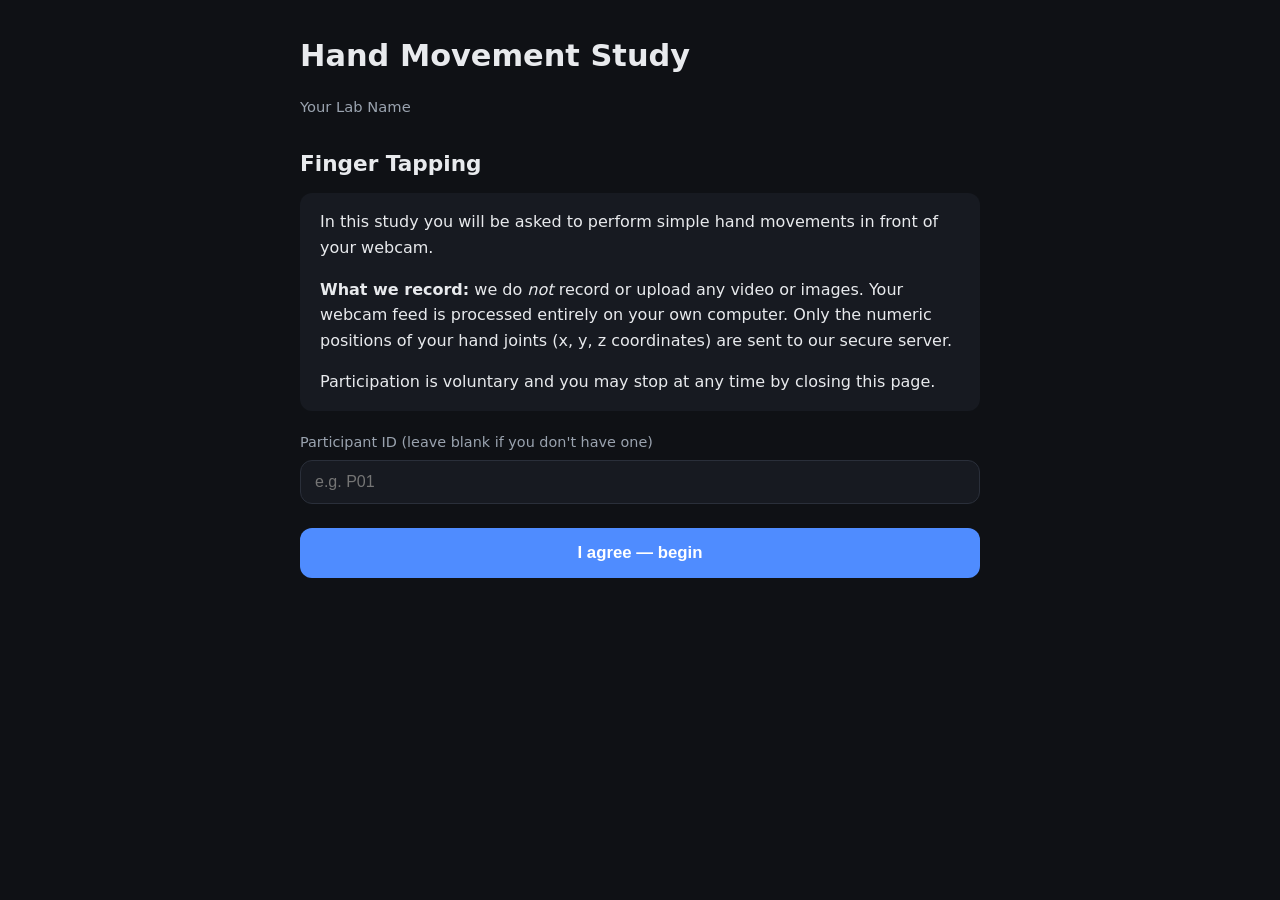
==== index.html @ c66ba869 "Markerless online experiments: browser tracking + Firebase + Python analysis A beginner-friendly sta" ====
<!doctype html>
<html lang="en">
<head>
<meta charset="utf-8">
<meta name="viewport" content="width=device-width, initial-scale=1">
<title>Experiment</title>
<link rel="icon" href="data:image/svg+xml,%3Csvg xmlns=%27http://www.w3.org/2000/svg%27 viewBox=%270 0 100 100%27%3E%3Ctext y=%27.9em%27 font-size=%2790%27%3E%E2%9C%8B%3C/text%3E%3C/svg%3E">
<link rel="stylesheet" href="css/style.css">
</head>
<body>

<!-- The camera view. It lives here once and gets moved into whichever screen
     needs it, so the webcam is never restarted mid-study. -->
<div id="stage" hidden>
  <!-- Everything inside .mirror is flipped left-to-right so the participant
       sees themselves as they would in a mirror. Text is deliberately kept
       OUTSIDE this div, otherwise it would appear backwards. -->
  <div class="mirror">
    <canvas id="overlay"></canvas>
  </div>
  <div id="live-readout" class="readout"></div>
  <div id="trial-timer" class="timer"></div>
  <div id="countdown" class="countdown"></div>
</div>

<main>

  <!-- 1 ------------------------------------------------------------------ -->
  <section id="screen-welcome" class="screen visible">
    <h1 id="study-title">Study</h1>
    <p class="subtle" id="study-lab"></p>
    <h2 id="experiment-title"></h2>
    <div id="consent-text" class="prose"></div>

    <div id="manual-id-block" class="field">
      <label for="manual-id-input">Participant ID (leave blank if you don't have one)</label>
      <input id="manual-id-input" type="text" autocomplete="off" placeholder="e.g. P01">
    </div>

    <button id="btn-consent" class="primary">I agree — begin</button>
  </section>

  <!-- 2 ------------------------------------------------------------------ -->
  <section id="screen-loading" class="screen">
    <div class="spinner"></div>
    <p id="loading-text">Loading…</p>
  </section>

  <!-- 3 ------------------------------------------------------------------ -->
  <section id="screen-position" class="screen">
    <h2>Let's check your camera</h2>
    <p>Hold your hand up in front of the camera. When we can see it clearly,
       the button below will turn on.</p>
    <div id="position-stage-slot"></div>
    <p id="position-status" class="status">Looking for your hand…</p>
    <button id="btn-position-done" class="primary" disabled>Continue</button>
    <details class="help">
      <summary>Nothing is showing up?</summary>
      <ul>
        <li>Make sure the room is reasonably bright, and that the light is in
            front of you rather than behind you.</li>
        <li>Hold your hand about 40–60&nbsp;cm from the camera.</li>
        <li>Plain background helps. Move away from busy patterns.</li>
      </ul>
    </details>
  </section>

  <!-- 4 ------------------------------------------------------------------ -->
  <section id="screen-instructions" class="screen">
    <h2>Instructions</h2>
    <div id="instructions-text" class="prose"></div>
    <button id="btn-start" class="primary">I'm ready — start</button>
  </section>

  <!-- 5 ------------------------------------------------------------------ -->
  <section id="screen-trial" class="screen">
    <div class="progress">
      <span id="progress-label"></span>
      <div class="progress-bar"><div id="progress-bar-fill"></div></div>
    </div>
    <p id="trial-prompt" class="prompt"></p>
    <div id="trial-stage-slot"></div>
  </section>

  <!-- 6 ------------------------------------------------------------------ -->
  <section id="screen-rest" class="screen">
    <h2>Nice work</h2>
    <p>Take a short break. Shake out your hand if you'd like.</p>
    <p class="subtle" id="rest-progress"></p>
    <button id="btn-next-trial" class="primary">Start the next one</button>
  </section>

  <!-- 7 ------------------------------------------------------------------ -->
  <section id="screen-saving" class="screen">
    <div class="spinner"></div>
    <p id="saving-text">Saving…</p>
    <p class="subtle">Please don't close this page.</p>
  </section>

  <!-- 8 ------------------------------------------------------------------ -->
  <section id="screen-done" class="screen">
    <h2>All done — thank you!</h2>
    <p>Your responses have been saved.</p>
    <p class="subtle">Session ID: <code id="done-session-id"></code></p>
    <p id="done-redirect-note" class="subtle"></p>
  </section>

  <!-- 9 ------------------------------------------------------------------ -->
  <section id="screen-error" class="screen">
    <h2 class="bad">Something went wrong</h2>
    <p id="error-message"></p>
    <p class="subtle" id="error-detail"></p>
    <p class="subtle">If this keeps happening, please contact the research team.</p>
  </section>

</main>

<script type="module">
  import { main } from "./js/core/experiment.js";
  main();
</script>
</body>
</html>
---- css/style.css ----
/* style.css — deliberately plain. Change the colours at the top and the whole
 * study restyles. Nothing here affects your data. */

:root {
  --bg: #0f1115;
  --panel: #171a21;
  --text: #e8eaed;
  --subtle: #9aa3af;
  --accent: #4f8cff;
  --good: #4ade80;
  --bad: #f87171;
  --radius: 12px;
  --maxw: 720px;
}

* { box-sizing: border-box; }

body {
  margin: 0;
  background: var(--bg);
  color: var(--text);
  font: 16px/1.6 system-ui, -apple-system, "Segoe UI", Roboto, sans-serif;
  -webkit-font-smoothing: antialiased;
}

main {
  max-width: var(--maxw);
  margin: 0 auto;
  padding: 32px 20px 80px;
}

h1 { font-size: 1.9rem; margin: 0 0 4px; }
h2 { font-size: 1.35rem; margin: 28px 0 12px; }
code { background: #000; padding: 2px 6px; border-radius: 4px; font-size: .9em; }
.subtle { color: var(--subtle); font-size: .92rem; }
.good { color: var(--good); }
.bad  { color: var(--bad); }

/* ---- screens: exactly one is visible at a time ------------------------- */
.screen { display: none; }
.screen.visible { display: block; animation: fade .18s ease-out; }
@keyframes fade { from { opacity: 0; transform: translateY(4px); } to { opacity: 1; } }

.prose { background: var(--panel); padding: 16px 20px; border-radius: var(--radius); }
.prose p:first-child { margin-top: 0; }
.prose p:last-child  { margin-bottom: 0; }

/* ---- controls ---------------------------------------------------------- */
button.primary {
  display: block;
  width: 100%;
  margin-top: 24px;
  padding: 15px 20px;
  font-size: 1.05rem;
  font-weight: 600;
  color: #fff;
  background: var(--accent);
  border: 0;
  border-radius: var(--radius);
  cursor: pointer;
}
button.primary:hover:not(:disabled) { filter: brightness(1.12); }
button.primary:disabled { background: #333a47; color: #777f8c; cursor: not-allowed; }

.field { margin-top: 20px; }
.field label { display: block; font-size: .9rem; color: var(--subtle); margin-bottom: 6px; }
.field input {
  width: 100%; padding: 12px 14px; font-size: 1rem;
  background: var(--panel); color: var(--text);
  border: 1px solid #2a2f3a; border-radius: var(--radius);
}

/* ---- the camera view --------------------------------------------------- */
#stage {
  position: relative;
  width: 100%;
  max-width: var(--maxw);
  aspect-ratio: 4 / 3;
  margin: 16px 0;
  background: #000;
  border-radius: var(--radius);
  overflow: hidden;
}

/* Flipped so the participant sees a mirror image, which is what people
   expect from a webcam. Text is kept outside this element on purpose. */
#stage .mirror { position: absolute; inset: 0; transform: scaleX(-1); }
#stage video, #stage canvas {
  position: absolute; inset: 0;
  width: 100%; height: 100%;
  object-fit: cover;
}

.readout {
  position: absolute; top: 14px; left: 18px;
  display: flex; align-items: baseline; gap: 8px;
  text-shadow: 0 2px 10px rgba(0,0,0,.85);
  pointer-events: none;
}
.readout .big  { font-size: 3.4rem; font-weight: 700; line-height: 1; }
.readout .unit { font-size: 1rem; color: var(--subtle); }

.timer {
  position: absolute; top: 14px; right: 18px;
  font-size: 1.4rem; font-weight: 600;
  text-shadow: 0 2px 10px rgba(0,0,0,.85);
  pointer-events: none;
}

.countdown {
  position: absolute; inset: 0;
  display: none; align-items: center; justify-content: center;
  font-size: 7rem; font-weight: 800;
  background: rgba(0,0,0,.45);
  pointer-events: none;
}
.countdown.visible { display: flex; }
.countdown.pulse { animation: pop .5s ease-out; }
@keyframes pop { from { transform: scale(1.6); opacity: .2; } to { transform: scale(1); opacity: 1; } }

/* ---- progress ---------------------------------------------------------- */
.progress { font-size: .9rem; color: var(--subtle); }
.progress-bar { height: 6px; background: var(--panel); border-radius: 3px; margin-top: 6px; overflow: hidden; }
#progress-bar-fill { height: 100%; width: 0; background: var(--accent); transition: width .3s; }
.prompt { font-size: 1.15rem; margin: 14px 0 0; }

/* ---- status lines ------------------------------------------------------ */
.status { font-weight: 600; }
.status.good { color: var(--good); }
.status.bad  { color: var(--bad); }

.help { margin-top: 20px; color: var(--subtle); }
.help summary { cursor: pointer; }

/* ---- spinner ----------------------------------------------------------- */
.spinner {
  width: 34px; height: 34px; margin: 40px auto 20px;
  border: 3px solid #2a2f3a; border-top-color: var(--accent);
  border-radius: 50%; animation: spin .8s linear infinite;
}
@keyframes spin { to { transform: rotate(360deg); } }

/* ---- check.html -------------------------------------------------------- */
.check {
  display: flex; gap: 14px; align-items: flex-start;
  background: var(--panel); padding: 14px 16px;
  border-radius: var(--radius); margin-bottom: 10px;
  border-left: 4px solid #2a2f3a;
}
.check.pass { border-left-color: var(--good); }
.check.fail { border-left-color: var(--bad); }
.check.busy { border-left-color: var(--accent); }
.check .icon { font-size: 1.2rem; line-height: 1.5; width: 1.4em; flex: none; }
.check .body { flex: 1; min-width: 0; }
.check .name { font-weight: 600; }
.check .detail { color: var(--subtle); font-size: .9rem; margin-top: 4px; white-space: pre-wrap; }
.check .detail a { color: var(--accent); }
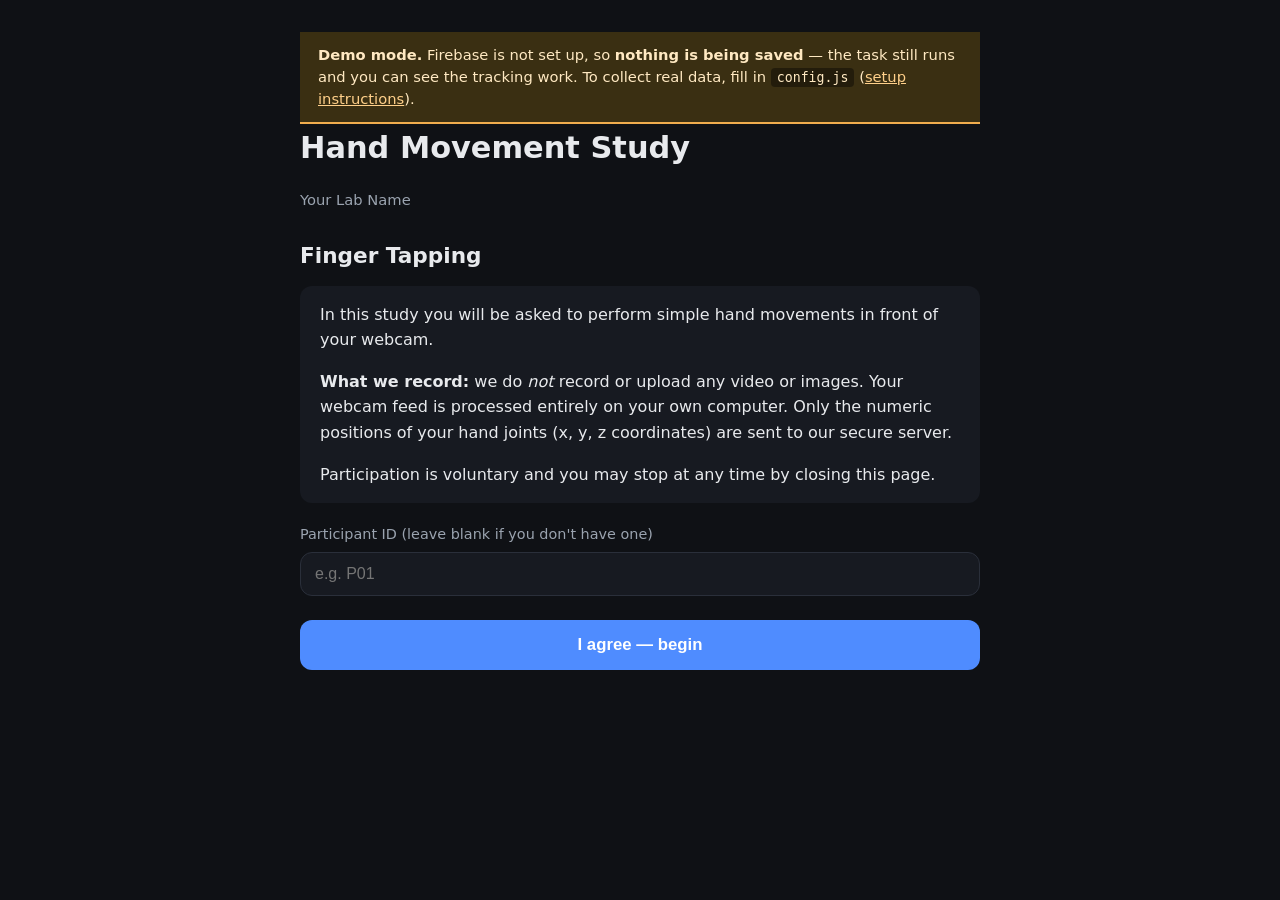
==== commit 4934896c: "Run without Firebase instead of failing: demo mode Opening the site with an unconfigured config.js s" ====
--- a/index.html
+++ b/index.html
@@ -24,6 +24,15 @@
 </div>
 
 <main>
+
+  <!-- Shown only when config.js has no Firebase settings, so it is obvious that
+       the task is running but nothing is being recorded. -->
+  <div id="demo-banner" class="banner" hidden>
+    <strong>Demo mode.</strong> Firebase is not set up, so <strong>nothing is
+    being saved</strong> — the task still runs and you can see the tracking work.
+    To collect real data, fill in <code>config.js</code>
+    (<a href="docs/SETUP.md">setup instructions</a>).
+  </div>
 
   <!-- 1 ------------------------------------------------------------------ -->
   <section id="screen-welcome" class="screen visible">
@@ -100,8 +109,21 @@
   <!-- 8 ------------------------------------------------------------------ -->
   <section id="screen-done" class="screen">
     <h2>All done — thank you!</h2>
-    <p>Your responses have been saved.</p>
-    <p class="subtle">Session ID: <code id="done-session-id"></code></p>
+
+    <div id="done-results"></div>
+
+    <p id="done-saved-line">Your responses have been saved.<br>
+       <span class="subtle">Session ID: <code id="done-session-id"></code></span></p>
+
+    <div id="done-demo" hidden>
+      <p><strong>Nothing was saved</strong> — this is a demo, and no Firebase
+         project is connected.</p>
+      <button id="btn-download-demo" class="primary">Download my data as JSON</button>
+      <p class="subtle">The file matches what <code>analysis/fetch_data.py</code>
+         produces, so you can drop it into <code>data/raw/</code> and run
+         <code>python analysis/compute_metrics.py</code> on it right away.</p>
+    </div>
+
     <p id="done-redirect-note" class="subtle"></p>
   </section>
 
--- a/css/style.css
+++ b/css/style.css
@@ -155,3 +155,41 @@
 .check .name { font-weight: 600; }
 .check .detail { color: var(--subtle); font-size: .9rem; margin-top: 4px; white-space: pre-wrap; }
 .check .detail a { color: var(--accent); }
+
+/* ---- demo-mode banner -------------------------------------------------- */
+.banner {
+  max-width: var(--maxw);
+  margin: 0 auto;
+  padding: 12px 18px;
+  background: #3a2f12;
+  border-bottom: 2px solid #f0ad4e;
+  color: #ffe9c2;
+  font-size: .92rem;
+  line-height: 1.5;
+}
+.banner a { color: #ffd08a; }
+.banner code { background: rgba(0,0,0,.4); }
+
+/* ---- results table on the final screen --------------------------------- */
+table.results {
+  width: 100%;
+  margin: 18px 0 8px;
+  border-collapse: collapse;
+  background: var(--panel);
+  border-radius: var(--radius);
+  overflow: hidden;
+}
+table.results th, table.results td {
+  padding: 10px 14px;
+  text-align: left;
+  border-bottom: 1px solid #232833;
+}
+table.results tr:first-child th {
+  font-size: .78rem;
+  text-transform: uppercase;
+  letter-spacing: .06em;
+  color: var(--subtle);
+  font-weight: 600;
+}
+table.results tr:last-child th, table.results tr:last-child td { border-bottom: 0; }
+table.results td { font-variant-numeric: tabular-nums; }
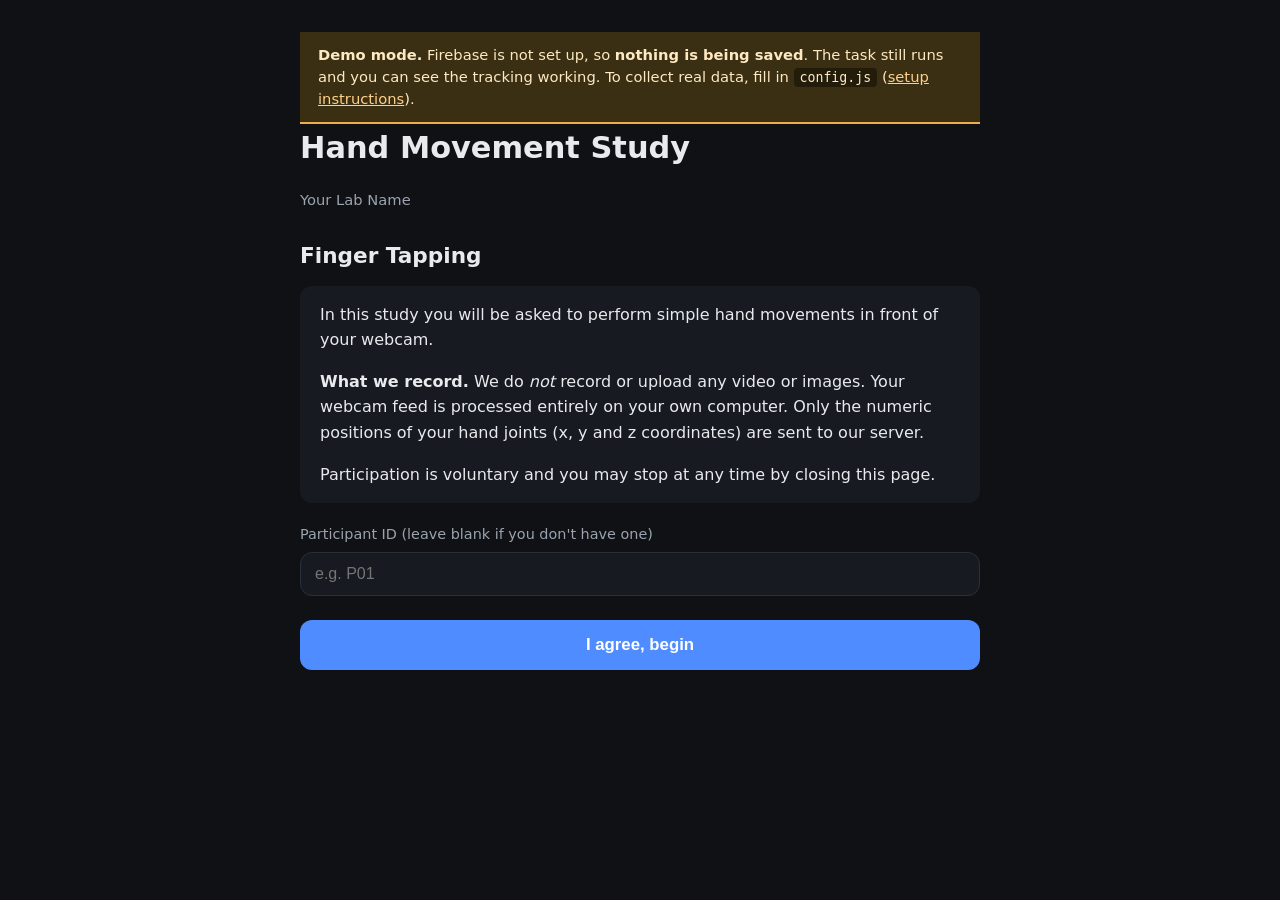
==== commit 6fcbf5ec: "Fall back to CPU when the graphics card is unavailable Participants whose browser could not create a" ====
--- a/index.html
+++ b/index.html
@@ -28,10 +28,17 @@
   <!-- Shown only when config.js has no Firebase settings, so it is obvious that
        the task is running but nothing is being recorded. -->
   <div id="demo-banner" class="banner" hidden>
-    <strong>Demo mode.</strong> Firebase is not set up, so <strong>nothing is
-    being saved</strong> — the task still runs and you can see the tracking work.
-    To collect real data, fill in <code>config.js</code>
+    <strong>Demo mode.</strong> Firebase is not set up, so <strong>nothing is being
+    saved</strong>. The task still runs and you can see the tracking working. To
+    collect real data, fill in <code>config.js</code>
     (<a href="docs/SETUP.md">setup instructions</a>).
+  </div>
+
+  <!-- Shown when MediaPipe could not get a GPU context and fell back to the
+       CPU. Not an error: the task works, just at a lower frame rate. -->
+  <div id="cpu-banner" class="banner subtle-banner" hidden>
+    Your computer could not use its graphics card for tracking, so this is
+    running on the CPU. It still works, but it may feel a little slower.
   </div>
 
   <!-- 1 ------------------------------------------------------------------ -->
@@ -46,7 +53,7 @@
       <input id="manual-id-input" type="text" autocomplete="off" placeholder="e.g. P01">
     </div>
 
-    <button id="btn-consent" class="primary">I agree — begin</button>
+    <button id="btn-consent" class="primary">I agree, begin</button>
   </section>
 
   <!-- 2 ------------------------------------------------------------------ -->
@@ -68,7 +75,7 @@
       <ul>
         <li>Make sure the room is reasonably bright, and that the light is in
             front of you rather than behind you.</li>
-        <li>Hold your hand about 40–60&nbsp;cm from the camera.</li>
+        <li>Hold your hand about 40 to 60&nbsp;cm from the camera.</li>
         <li>Plain background helps. Move away from busy patterns.</li>
       </ul>
     </details>
@@ -78,7 +85,7 @@
   <section id="screen-instructions" class="screen">
     <h2>Instructions</h2>
     <div id="instructions-text" class="prose"></div>
-    <button id="btn-start" class="primary">I'm ready — start</button>
+    <button id="btn-start" class="primary">I'm ready, start</button>
   </section>
 
   <!-- 5 ------------------------------------------------------------------ -->
@@ -108,7 +115,7 @@
 
   <!-- 8 ------------------------------------------------------------------ -->
   <section id="screen-done" class="screen">
-    <h2>All done — thank you!</h2>
+    <h2>All done. Thank you!</h2>
 
     <div id="done-results"></div>
 
@@ -116,8 +123,8 @@
        <span class="subtle">Session ID: <code id="done-session-id"></code></span></p>
 
     <div id="done-demo" hidden>
-      <p><strong>Nothing was saved</strong> — this is a demo, and no Firebase
-         project is connected.</p>
+      <p><strong>Nothing was saved.</strong> This is a demo and no Firebase project is
+         connected.</p>
       <button id="btn-download-demo" class="primary">Download my data as JSON</button>
       <p class="subtle">The file matches what <code>analysis/fetch_data.py</code>
          produces, so you can drop it into <code>data/raw/</code> and run
--- a/css/style.css
+++ b/css/style.css
@@ -1,4 +1,4 @@
-/* style.css — deliberately plain. Change the colours at the top and the whole
+/* style.css, deliberately plain. Change the colours at the top and the whole
  * study restyles. Nothing here affects your data. */
 
 :root {
@@ -193,3 +193,9 @@
 }
 table.results tr:last-child th, table.results tr:last-child td { border-bottom: 0; }
 table.results td { font-variant-numeric: tabular-nums; }
+
+.banner.subtle-banner {
+  background: #1b2230;
+  border-bottom-color: #4f8cff;
+  color: #c8d4e8;
+}
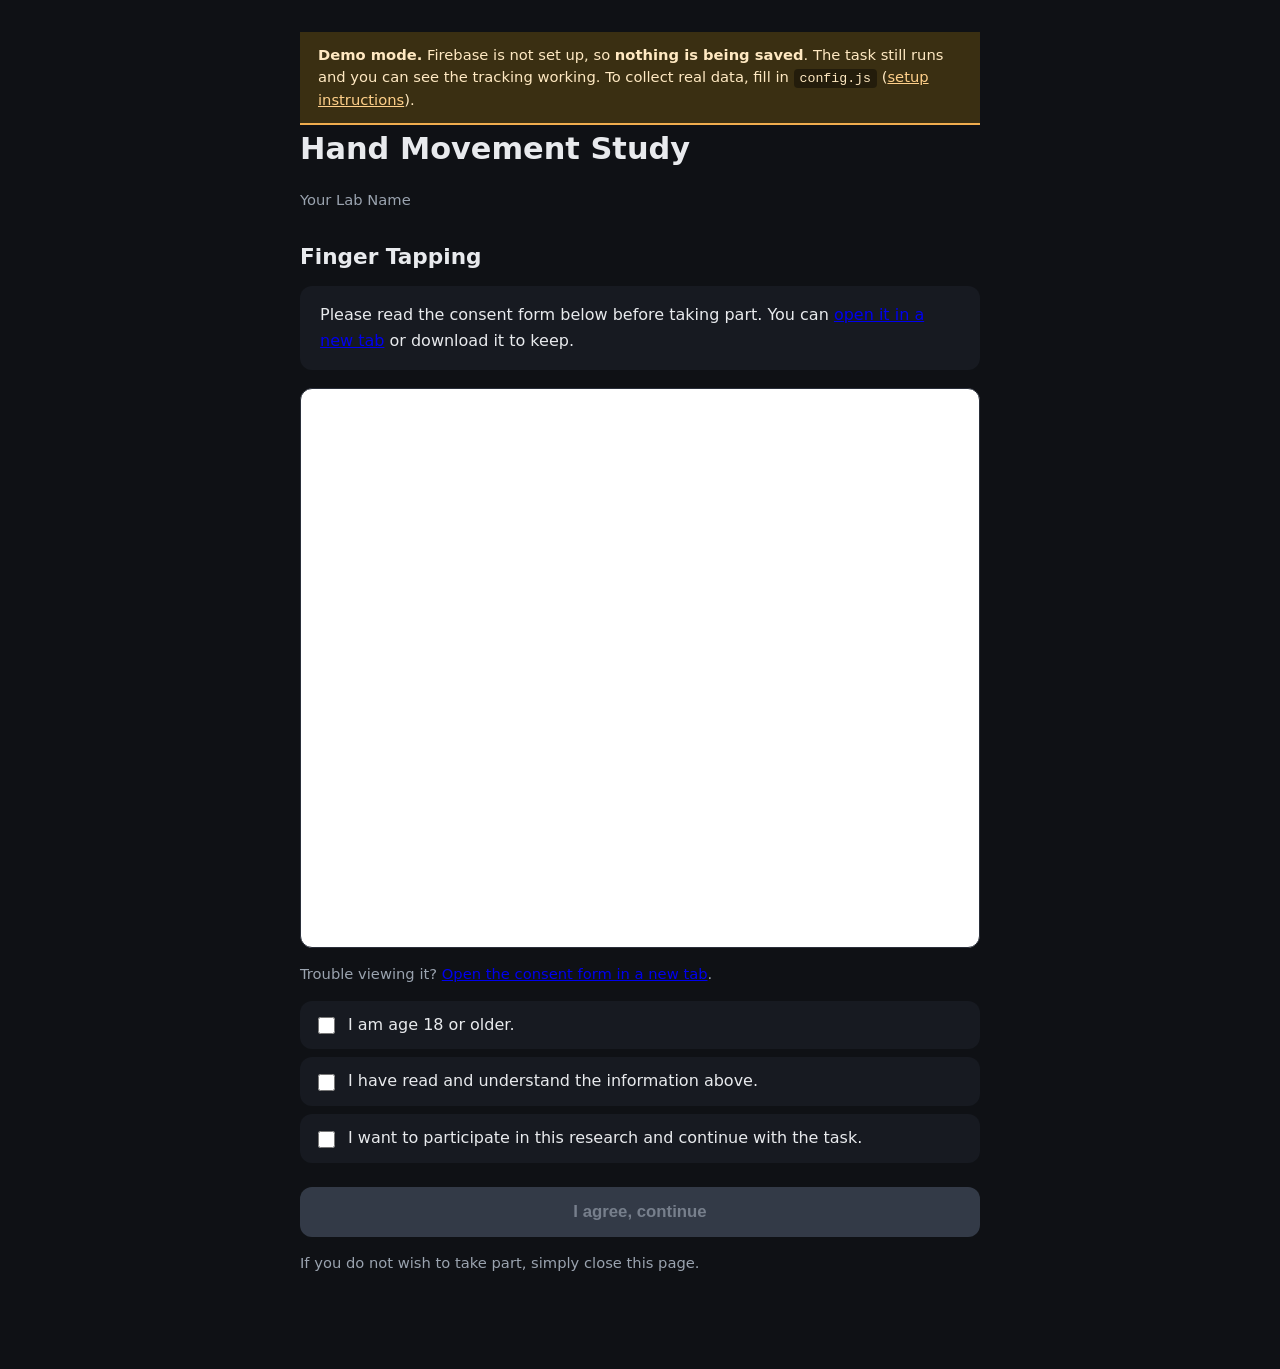
==== commit 882012fb: "Add consent form and demographic questions before the task Participants now see the consent document" ====
--- a/index.html
+++ b/index.html
@@ -41,28 +41,51 @@
     running on the CPU. It still works, but it may feel a little slower.
   </div>
 
-  <!-- 1 ------------------------------------------------------------------ -->
-  <section id="screen-welcome" class="screen visible">
+  <!-- 1. Consent ------------------------------------------------------- -->
+  <section id="screen-consent" class="screen visible">
     <h1 id="study-title">Study</h1>
     <p class="subtle" id="study-lab"></p>
     <h2 id="experiment-title"></h2>
-    <div id="consent-text" class="prose"></div>
 
-    <div id="manual-id-block" class="field">
-      <label for="manual-id-input">Participant ID (leave blank if you don't have one)</label>
-      <input id="manual-id-input" type="text" autocomplete="off" placeholder="e.g. P01">
+    <div id="consent-intro" class="prose"></div>
+
+    <!-- The consent document. The link below always works, even where the
+         browser refuses to display a PDF inline (common on phones). -->
+    <div id="consent-doc-wrap">
+      <iframe id="consent-doc" title="Consent form"></iframe>
     </div>
+    <p class="subtle">
+      Trouble viewing it?
+      <a id="consent-download" href="#" target="_blank" rel="noopener">
+        Open the consent form in a new tab</a>.
+    </p>
 
-    <button id="btn-consent" class="primary">I agree, begin</button>
+    <div id="consent-affirmations"></div>
+
+    <button id="btn-consent" class="primary" disabled>
+      I agree, continue
+    </button>
+    <p class="subtle">If you do not wish to take part, simply close this page.</p>
   </section>
 
-  <!-- 2 ------------------------------------------------------------------ -->
+  <!-- 2. Demographics --------------------------------------------------- -->
+  <section id="screen-demographics" class="screen">
+    <h2>A few questions before we start</h2>
+    <p class="subtle">Questions marked <span class="req">*</span> are required.
+       The rest are optional.</p>
+
+    <div id="demographics-form"></div>
+
+    <button id="btn-demographics" class="primary">Continue</button>
+  </section>
+
+  <!-- 3. Loading -------------------------------------------------------- -->
   <section id="screen-loading" class="screen">
     <div class="spinner"></div>
     <p id="loading-text">Loading…</p>
   </section>
 
-  <!-- 3 ------------------------------------------------------------------ -->
+  <!-- 4 -------------------------------------------------------------- -->
   <section id="screen-position" class="screen">
     <h2>Let's check your camera</h2>
     <p>Hold your hand up in front of the camera. When we can see it clearly,
@@ -81,14 +104,14 @@
     </details>
   </section>
 
-  <!-- 4 ------------------------------------------------------------------ -->
+  <!-- 5 -------------------------------------------------------------- -->
   <section id="screen-instructions" class="screen">
     <h2>Instructions</h2>
     <div id="instructions-text" class="prose"></div>
     <button id="btn-start" class="primary">I'm ready, start</button>
   </section>
 
-  <!-- 5 ------------------------------------------------------------------ -->
+  <!-- 6 -------------------------------------------------------------- -->
   <section id="screen-trial" class="screen">
     <div class="progress">
       <span id="progress-label"></span>
@@ -98,7 +121,7 @@
     <div id="trial-stage-slot"></div>
   </section>
 
-  <!-- 6 ------------------------------------------------------------------ -->
+  <!-- 7 -------------------------------------------------------------- -->
   <section id="screen-rest" class="screen">
     <h2>Nice work</h2>
     <p>Take a short break. Shake out your hand if you'd like.</p>
@@ -106,14 +129,14 @@
     <button id="btn-next-trial" class="primary">Start the next one</button>
   </section>
 
-  <!-- 7 ------------------------------------------------------------------ -->
+  <!-- 8 -------------------------------------------------------------- -->
   <section id="screen-saving" class="screen">
     <div class="spinner"></div>
     <p id="saving-text">Saving…</p>
     <p class="subtle">Please don't close this page.</p>
   </section>
 
-  <!-- 8 ------------------------------------------------------------------ -->
+  <!-- 9 -------------------------------------------------------------- -->
   <section id="screen-done" class="screen">
     <h2>All done. Thank you!</h2>
 
@@ -134,7 +157,7 @@
     <p id="done-redirect-note" class="subtle"></p>
   </section>
 
-  <!-- 9 ------------------------------------------------------------------ -->
+  <!-- 10 -------------------------------------------------------------- -->
   <section id="screen-error" class="screen">
     <h2 class="bad">Something went wrong</h2>
     <p id="error-message"></p>
--- a/css/style.css
+++ b/css/style.css
@@ -199,3 +199,68 @@
   border-bottom-color: #4f8cff;
   color: #c8d4e8;
 }
+
+/* ---- consent form ------------------------------------------------------ */
+#consent-doc-wrap {
+  margin: 18px 0 8px;
+  border: 1px solid #2a2f3a;
+  border-radius: var(--radius);
+  overflow: hidden;
+  background: #fff;
+}
+#consent-doc {
+  display: block;
+  width: 100%;
+  height: 62vh;
+  min-height: 380px;
+  border: 0;
+}
+
+.q-choice {
+  display: flex;
+  gap: 10px;
+  align-items: flex-start;
+  padding: 8px 0;
+  cursor: pointer;
+  line-height: 1.5;
+}
+.q-choice input { margin-top: .35em; flex: none; width: 17px; height: 17px; accent-color: var(--accent); }
+
+.affirm {
+  padding: 12px 14px;
+  margin-top: 8px;
+  background: var(--panel);
+  border-radius: var(--radius);
+}
+
+/* ---- generated questions ----------------------------------------------- */
+.q { margin-top: 22px; }
+.q > label { display: block; font-weight: 600; margin-bottom: 6px; }
+.q .req { color: var(--bad); }
+.q-help { margin: 0 0 8px; color: var(--subtle); font-size: .88rem; }
+
+.q input[type="text"],
+.q input[type="number"],
+.q select,
+.q textarea {
+  width: 100%;
+  padding: 12px 14px;
+  font: inherit;
+  color: var(--text);
+  background: var(--panel);
+  border: 1px solid #2a2f3a;
+  border-radius: var(--radius);
+}
+.q select { appearance: none; cursor: pointer; }
+.q textarea { resize: vertical; }
+.q input:focus, .q select:focus, .q textarea:focus {
+  outline: 2px solid var(--accent);
+  outline-offset: 1px;
+}
+
+.q-group { background: var(--panel); border-radius: var(--radius); padding: 6px 14px; }
+
+.q-error { margin: 6px 0 0; color: var(--bad); font-size: .88rem; }
+.bad-field input, .bad-field select, .bad-field textarea, .bad-field .q-group {
+  border-color: var(--bad);
+}
